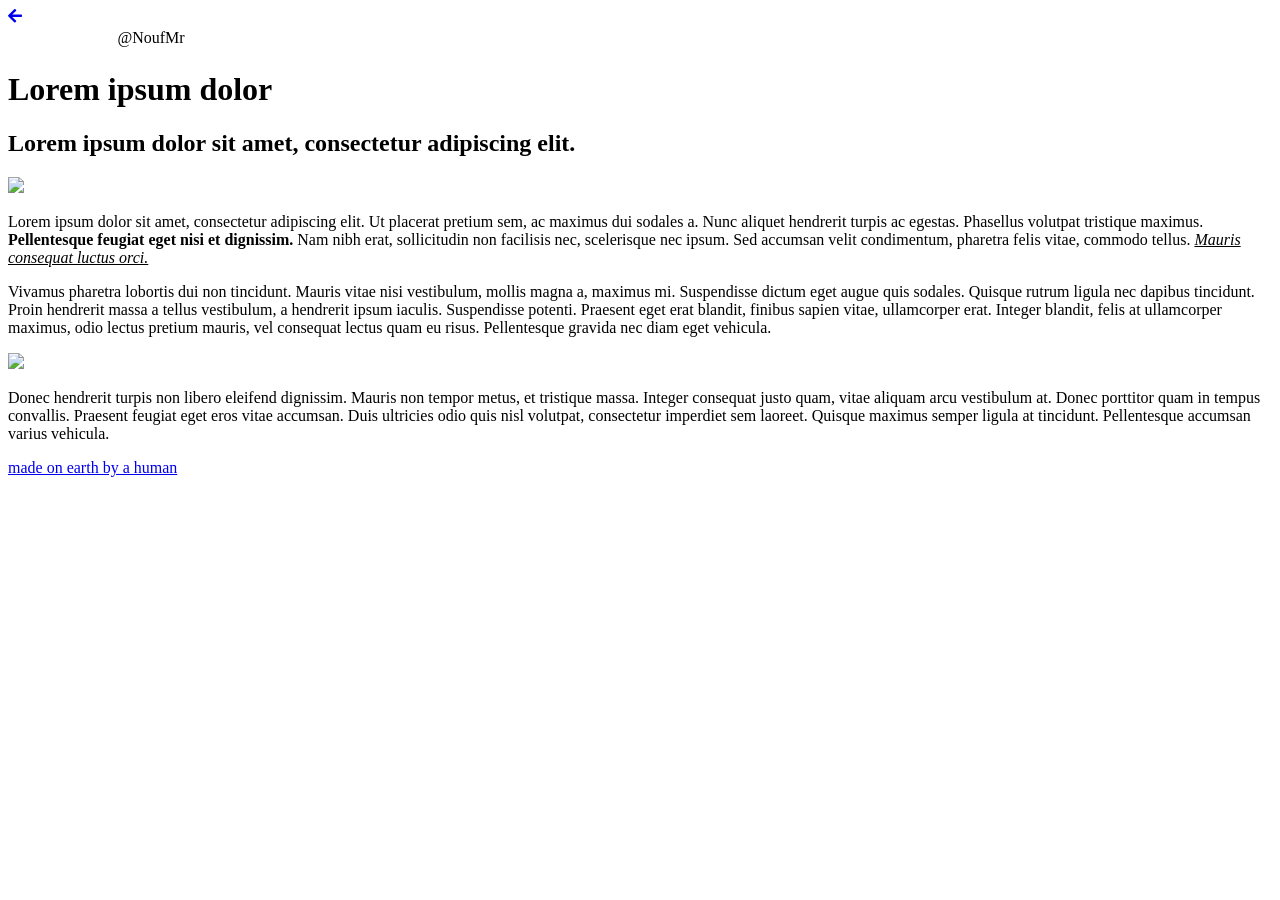
==== blog/blogTemplate.html @ 2b450ad7 "Add files via upload" ====
<!DOCTYPE html>
<html lang="en">
  <head>
    <meta charset="UTF-8" />
    <meta name="viewport" content="width=device-width, initial-scale=1.0" />
    <meta http-equiv="X-UA-Compatible" content="ie=edge" />
    <title>Lorem ipsum dolor</title>
    <link
      rel="stylesheet"
      href="https://cdnjs.cloudflare.com/ajax/libs/animate.css/3.7.0/animate.min.css"
    />
    <link
      rel="stylesheet"
      href="https://use.fontawesome.com/releases/v5.7.1/css/all.css"
      integrity="sha384-fnmOCqbTlWIlj8LyTjo7mOUStjsKC4pOpQbqyi7RrhN7udi9RwhKkMHpvLbHG9Sr"
      crossorigin="anonymous"
    />
    <script
      src="https://code.jquery.com/jquery-3.4.1.min.js"
      integrity="sha256-CSXorXvZcTkaix6Yvo6HppcZGetbYMGWSFlBw8HfCJo="
      crossorigin="anonymous"
    ></script>
  </head>
  <body>
    <div id="loading">
      <div id="spinner"></div>
    </div>
    <a href="/" class="go_back"><i class="fas fa-arrow-left"></i></a>
    <div id="background_overlay"></div>
    <div id="background"></div>
    <table id="profile_blog">
      <tbody>
        <tr>
          <td style="width:8vw;"><div id="profile_img_blog"></div></td>
          <td style="width:52vw;">
            <div id="username_blog"></div>
          </td>
        </tr>
      </tbody>
    </table>
    <div id="blog-display">
      <h1 id="blog_title">Lorem ipsum dolor</h1>
      <h2 id="blog_sub_title">
        Lorem ipsum dolor sit amet, consectetur adipiscing elit.
      </h2>
      <div id="blog">
        <img
          src="https://images.unsplash.com/photo-1553748024-d1b27fb3f960?w=1450"
        />
        <p>
          Lorem ipsum dolor sit amet, consectetur adipiscing elit. Ut placerat
          pretium sem, ac maximus dui sodales a. Nunc aliquet hendrerit turpis
          ac egestas. Phasellus volutpat tristique maximus.
          <b>Pellentesque feugiat eget nisi et dignissim.</b> Nam nibh erat,
          sollicitudin non facilisis nec, scelerisque nec ipsum. Sed accumsan
          velit condimentum, pharetra felis vitae, commodo tellus.
          <u><i>Mauris consequat luctus orci.</i></u>
        </p>
        <p>
          Vivamus pharetra lobortis dui non tincidunt. Mauris vitae nisi
          vestibulum, mollis magna a, maximus mi. Suspendisse dictum eget augue
          quis sodales. Quisque rutrum ligula nec dapibus tincidunt.
          <span
            >Proin hendrerit massa a tellus vestibulum, a hendrerit ipsum
            iaculis. Suspendisse potenti.</span
          >
          Praesent eget erat blandit, finibus sapien vitae, ullamcorper erat.
          Integer blandit, felis at ullamcorper maximus, odio lectus pretium
          mauris, vel consequat lectus quam eu risus. Pellentesque gravida nec
          diam eget vehicula.
        </p>
        <img
          src="https://images.unsplash.com/photo-1556814278-8906c7d3a05f?w=1050"
        />
        <p>
          Donec hendrerit turpis non libero eleifend dignissim. Mauris non
          tempor metus, et tristique massa. Integer consequat justo quam, vitae
          aliquam arcu vestibulum at. Donec porttitor quam in tempus convallis.
          Praesent feugiat eget eros vitae accumsan. Duis ultricies odio quis
          nisl volutpat, consectetur imperdiet sem laoreet. Quisque maximus
          semper ligula at tincidunt. Pellentesque accumsan varius vehicula.
        </p>
      </div>
    </div>
    <div id="footer_blog">
      <a href="https://github.com/imfunniee" target="_blank"
        >made on earth by a human</a
      >
    </div>
    <script type="text/javascript">
      setTimeout(function() {
        document.getElementById("loading").classList.add("animated");
        document.getElementById("loading").classList.add("fadeOut");
        setTimeout(function() {
          document.getElementById("loading").classList.remove("animated");
          document.getElementById("loading").classList.remove("fadeOut");
          document.getElementById("loading").style.display = "none";
        }, 800);
      }, 1500);
      $.getJSON("../../config.json", function(user) {
        var icon = document.createElement("link");
        icon.setAttribute("rel", "icon");
        icon.setAttribute("href", user[0].userimg);
        icon.setAttribute("type", "image/png");
        document.getElementsByTagName("head")[0].appendChild(icon);
        document.getElementById(
          "profile_img_blog"
        ).style.background = `url('${user[0].userimg}') center center`;
        document.getElementById(
          "username_blog"
        ).innerHTML = `<span style="display:${
          user[0].name == null || !user[0].name ? "none" : "block"
        };">${user[0].name}</span>@${user[0].username}<b id="blog_time"></b>`;

        if ((user[0].theme = "dark.css")) {
          document.querySelector("#background_overlay").style.background =
            "linear-gradient(0deg, rgba(10, 10, 10, 1), rgba(10, 10, 10, 0.1))";
        } else {
          document.querySelector("#background_overlay").style.background =
            "linear-gradient(0deg, rgba(255, 255, 255, 1), rgba(255, 255, 255, 0.1))";
        }
      });
    </script>
  </body>
</html>
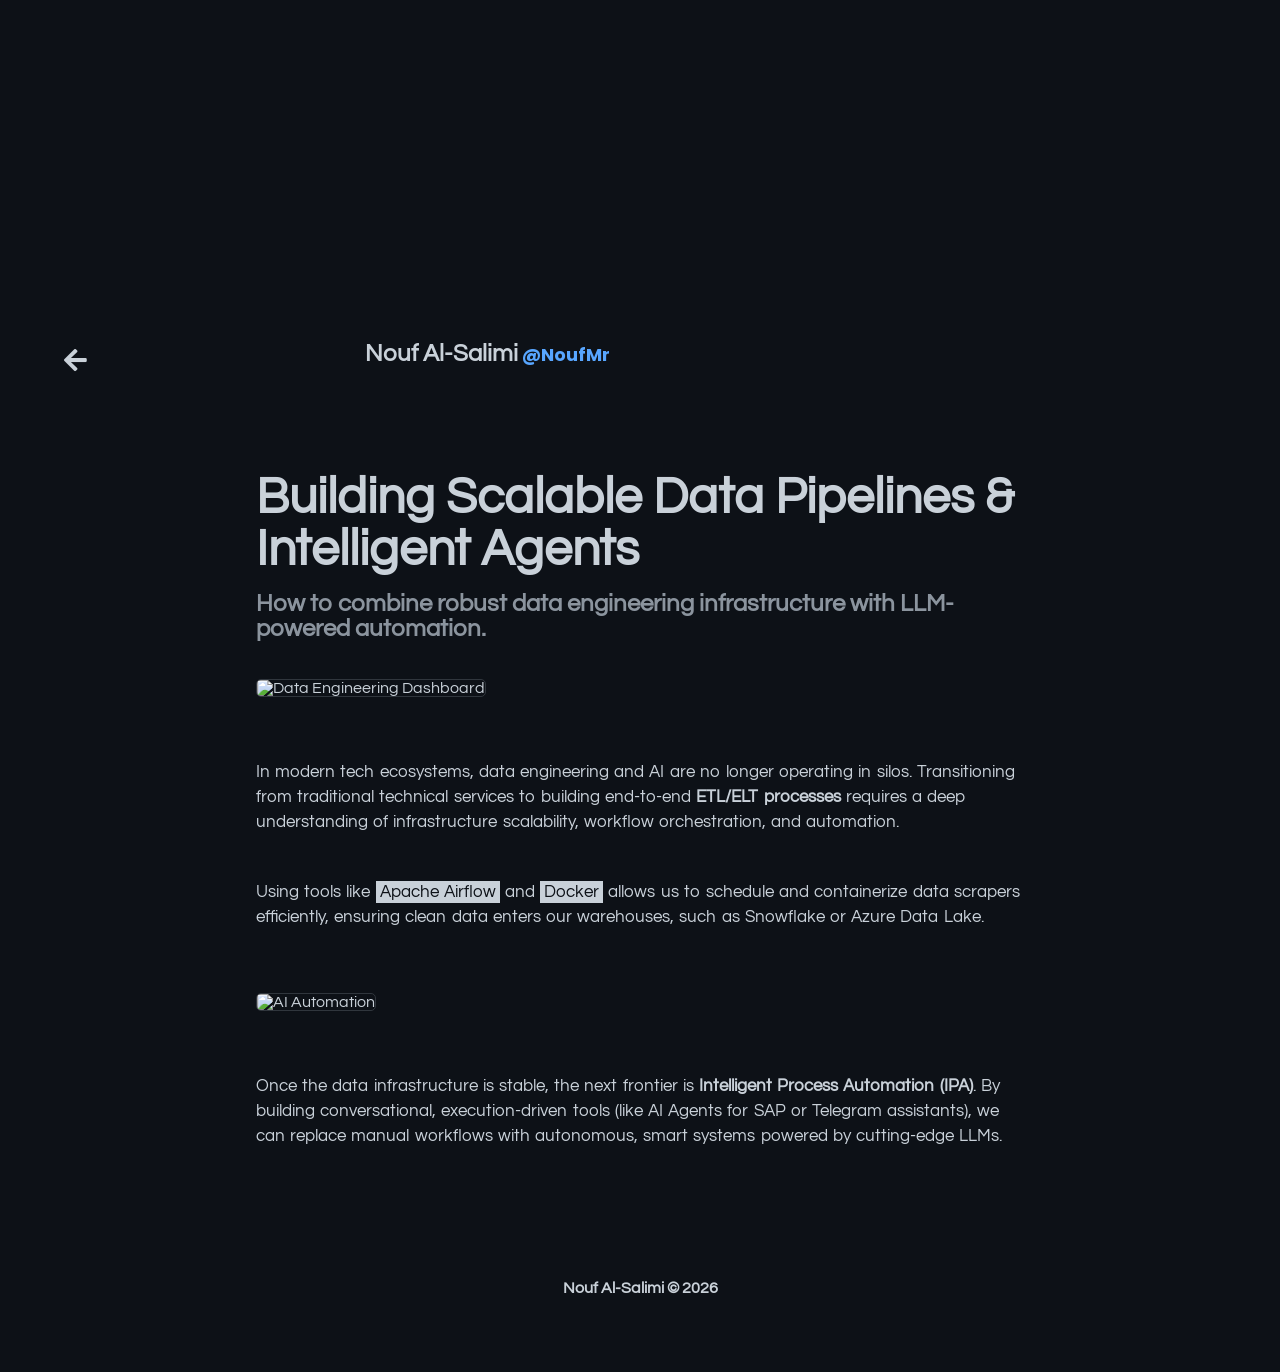
==== commit afe06511: "update1" ====
--- a/blog/blogTemplate.html
+++ b/blog/blogTemplate.html
@@ -4,7 +4,7 @@
     <meta charset="UTF-8" />
     <meta name="viewport" content="width=device-width, initial-scale=1.0" />
     <meta http-equiv="X-UA-Compatible" content="ie=edge" />
-    <title>Lorem ipsum dolor</title>
+    <title>Nouf Al-Salimi | Blog</title>
     <link
       rel="stylesheet"
       href="https://cdnjs.cloudflare.com/ajax/libs/animate.css/3.7.0/animate.min.css"
@@ -20,74 +20,72 @@
       integrity="sha256-CSXorXvZcTkaix6Yvo6HppcZGetbYMGWSFlBw8HfCJo="
       crossorigin="anonymous"
     ></script>
+    <!-- ربط ملف الـ CSS الأساسي لتوحيد الألوان والثيم -->
+    <link rel="stylesheet" href="../../index.css" />
   </head>
   <body>
+    <!-- شاشة التحميل المتناسقة -->
     <div id="loading">
       <div id="spinner"></div>
     </div>
+    
+    <!-- زر العودة للخلف -->
     <a href="/" class="go_back"><i class="fas fa-arrow-left"></i></a>
+    
     <div id="background_overlay"></div>
-    <div id="background"></div>
+    <div id="background" style="background-image: url('https://images.unsplash.com/photo-1618005182384-a83a8bd57fbe?w=1600');"></div>
+    
+    <!-- بيانات الكاتب (نوف السليمي) -->
     <table id="profile_blog">
       <tbody>
         <tr>
-          <td style="width:8vw;"><div id="profile_img_blog"></div></td>
+          <td style="width:8vw;">
+            <div id="profile_img_blog" style="background-image: url('https://github.com/NoufMr.png');"></div>
+          </td>
           <td style="width:52vw;">
-            <div id="username_blog"></div>
+            <div id="username_blog">
+              <span>Nouf Al-Salimi</span>
+              <a href="https://github.com/NoufMr" target="_blank" style="color: var(--accent-color); text-decoration: none;">@NoufMr</a>
+            </div>
           </td>
         </tr>
       </tbody>
     </table>
+
+    <!-- عرض محتوى المقال (هذا الجزء كمثال ويمكن للـ Gitfolio استبداله ديناميكياً) -->
     <div id="blog-display">
-      <h1 id="blog_title">Lorem ipsum dolor</h1>
+      <h1 id="blog_title">Building Scalable Data Pipelines & Intelligent Agents</h1>
       <h2 id="blog_sub_title">
-        Lorem ipsum dolor sit amet, consectetur adipiscing elit.
+        How to combine robust data engineering infrastructure with LLM-powered automation.
       </h2>
       <div id="blog">
         <img
-          src="https://images.unsplash.com/photo-1553748024-d1b27fb3f960?w=1450"
+          src="https://images.unsplash.com/photo-1551288049-bebda4e38f71?w=1450"
+          alt="Data Engineering Dashboard"
         />
         <p>
-          Lorem ipsum dolor sit amet, consectetur adipiscing elit. Ut placerat
-          pretium sem, ac maximus dui sodales a. Nunc aliquet hendrerit turpis
-          ac egestas. Phasellus volutpat tristique maximus.
-          <b>Pellentesque feugiat eget nisi et dignissim.</b> Nam nibh erat,
-          sollicitudin non facilisis nec, scelerisque nec ipsum. Sed accumsan
-          velit condimentum, pharetra felis vitae, commodo tellus.
-          <u><i>Mauris consequat luctus orci.</i></u>
+          In modern tech ecosystems, data engineering and AI are no longer operating in silos. Transitioning from traditional technical services to building end-to-end <b>ETL/ELT processes</b> requires a deep understanding of infrastructure scalability, workflow orchestration, and automation.
         </p>
         <p>
-          Vivamus pharetra lobortis dui non tincidunt. Mauris vitae nisi
-          vestibulum, mollis magna a, maximus mi. Suspendisse dictum eget augue
-          quis sodales. Quisque rutrum ligula nec dapibus tincidunt.
-          <span
-            >Proin hendrerit massa a tellus vestibulum, a hendrerit ipsum
-            iaculis. Suspendisse potenti.</span
-          >
-          Praesent eget erat blandit, finibus sapien vitae, ullamcorper erat.
-          Integer blandit, felis at ullamcorper maximus, odio lectus pretium
-          mauris, vel consequat lectus quam eu risus. Pellentesque gravida nec
-          diam eget vehicula.
+          Using tools like <span>Apache Airflow</span> and <span>Docker</span> allows us to schedule and containerize data scrapers efficiently, ensuring clean data enters our warehouses, such as Snowflake or Azure Data Lake.
         </p>
         <img
-          src="https://images.unsplash.com/photo-1556814278-8906c7d3a05f?w=1050"
+          src="https://images.unsplash.com/photo-1618005182384-a83a8bd57fbe?w=1050"
+          alt="AI Automation"
         />
         <p>
-          Donec hendrerit turpis non libero eleifend dignissim. Mauris non
-          tempor metus, et tristique massa. Integer consequat justo quam, vitae
-          aliquam arcu vestibulum at. Donec porttitor quam in tempus convallis.
-          Praesent feugiat eget eros vitae accumsan. Duis ultricies odio quis
-          nisl volutpat, consectetur imperdiet sem laoreet. Quisque maximus
-          semper ligula at tincidunt. Pellentesque accumsan varius vehicula.
+          Once the data infrastructure is stable, the next frontier is <b>Intelligent Process Automation (IPA)</b>. By building conversational, execution-driven tools (like AI Agents for SAP or Telegram assistants), we can replace manual workflows with autonomous, smart systems powered by cutting-edge LLMs.
         </p>
       </div>
     </div>
+
+    <!-- الفوتر الاحترافي -->
     <div id="footer_blog">
-      <a href="https://github.com/imfunniee" target="_blank"
-        >made on earth by a human</a
-      >
+      <a href="https://github.com/NoufMr" target="_blank">Nouf Al-Salimi &copy; 2026</a>
     </div>
+
     <script type="text/javascript">
+      // أنيميشن التحميل
       setTimeout(function() {
         document.getElementById("loading").classList.add("animated");
         document.getElementById("loading").classList.add("fadeOut");
@@ -96,29 +94,23 @@
           document.getElementById("loading").classList.remove("fadeOut");
           document.getElementById("loading").style.display = "none";
         }, 800);
-      }, 1500);
+      }, 1000);
+
+      // جلب بيانات الإعدادات الافتراضية للـ Theme وتعديل الـ Overlay ليتطابق مع الـ Dark Mode الخاص بكِ
       $.getJSON("../../config.json", function(user) {
         var icon = document.createElement("link");
         icon.setAttribute("rel", "icon");
-        icon.setAttribute("href", user[0].userimg);
+        icon.setAttribute("href", user[0].userimg || 'https://github.com/NoufMr.png');
         icon.setAttribute("type", "image/png");
         document.getElementsByTagName("head")[0].appendChild(icon);
-        document.getElementById(
-          "profile_img_blog"
-        ).style.background = `url('${user[0].userimg}') center center`;
-        document.getElementById(
-          "username_blog"
-        ).innerHTML = `<span style="display:${
-          user[0].name == null || !user[0].name ? "none" : "block"
-        };">${user[0].name}</span>@${user[0].username}<b id="blog_time"></b>`;
-
-        if ((user[0].theme = "dark.css")) {
-          document.querySelector("#background_overlay").style.background =
-            "linear-gradient(0deg, rgba(10, 10, 10, 1), rgba(10, 10, 10, 0.1))";
-        } else {
-          document.querySelector("#background_overlay").style.background =
-            "linear-gradient(0deg, rgba(255, 255, 255, 1), rgba(255, 255, 255, 0.1))";
-        }
+        
+        // التعديل هنا ليطابق درجات الأسود والأزرق الخاصة بالثيم الجديد الداكن
+        document.querySelector("#background_overlay").style.background =
+          "linear-gradient(0deg, #0d1117 20%, rgba(13, 17, 23, 0.6) 100%)";
+      }).fail(function() {
+        // حماية في حال عدم وجود ملف config.json
+        document.querySelector("#background_overlay").style.background =
+          "linear-gradient(0deg, #0d1117 20%, rgba(13, 17, 23, 0.6) 100%)";
       });
     </script>
   </body>
--- a/index.css
+++ b/index.css
@@ -0,0 +1,458 @@
+@import url("https://fonts.googleapis.com/css?family=Poppins");
+@import url("https://fonts.googleapis.com/css?family=Questrial");
+
+/* 🎨 إضافة الألوان المخصصة لهندسة البيانات والذكاء الاصطناعي (Tech Dark Theme) */
+:root {
+  --bg-color: #0d1117;          /* خلفية GitHub الداكنة الاحترافية */
+  --text-color: #c9d1d9;        /* لون النصوص مريح للقراءة */
+  --accent-color: #58a6ff;      /* اللون الأزرق المخصص للروابط والمؤشرات */
+  --card-bg: #161b22;           /* خلفية كروت المشاريع */
+  --border-color: #30363d;      /* لون الحواف والحدود */
+  --blog-gray-color: #8b949e;
+}
+
+body {
+  margin: 0%;
+  padding: 0%;
+  width: 100vw;
+  background: var(--bg-color);
+  color: var(--text-color);
+  max-width: 100vw;
+  overflow-x: hidden;
+  align-items: center;
+  font-family: "Poppins", sans-serif;
+}
+
+#loading {
+  width: 100vw;
+  height: 100vh;
+  position: fixed;
+  background: var(--bg-color);
+  z-index: 999;
+  display: flex;
+  justify-content: center;
+  flex-direction: column;
+  align-items: center;
+  top: 0;
+  bottom: 0;
+  left: 0;
+  right: 0;
+}
+
+#spinner {
+  animation: rotate 0.5s infinite linear;
+  width: 50px;
+  height: 50px;
+  border: 2px solid var(--border-color);
+  border-bottom: 2px solid var(--accent-color); /* تغيير لون التحميل للون المخصص */
+  border-radius: 50%;
+  margin: 0;
+}
+
+@keyframes rotate {
+  0% { transform: rotate(0deg); }
+  100% { transform: rotate(360deg); }
+}
+
+#profile {
+  width: 24vw;
+  padding: 4vh 3vw;
+  height: 92vh;
+  display: flex;
+  flex-direction: column;
+  justify-content: center;
+  text-align: left;
+  background: var(--card-bg); /* خلفية كرت جانبية متناسقة */
+  border-right: 1px solid var(--border-color);
+  position: fixed;
+  color: var(--text-color) !important;
+}
+
+#display {
+  width: 64vw;
+  padding: 4vh 3vw;
+  height: 92vh;
+  display: inline-block;
+  padding-left: 33vw;
+}
+
+#display h1 {
+  font-size: 40px;
+  color: #fff;
+  font-weight: bold;
+  font-family: "Questrial", sans-serif;
+  border-bottom: 2px solid var(--border-color);
+  padding-bottom: 10px;
+  margin-bottom: 30px;
+}
+
+.emoji {
+  width: 18px;
+  height: 18px;
+}
+
+#profile_img_blog {
+  border-radius: 50%;
+  width: 90px;
+  height: 90px;
+  background-size: cover !important;
+  background-repeat: no-repeat;
+}
+
+#username_blog {
+  font-size: 18px;
+  color: var(--text-color);
+  font-family: "Poppins", sans-serif;
+  font-weight: bold;
+}
+
+#username_blog span {
+  font-size: 24px;
+  font-family: "Questrial", sans-serif !important;
+}
+
+#username_blog b {
+  font-size: 12px;
+  font-family: "Poppins", sans-serif;
+  font-weight: bold;
+}
+
+#blog-display {
+  width: 60vw;
+  margin: 0px 20vw;
+  text-align: left;
+  margin-top: 3vh;
+  z-index: 1;
+  padding: 1vh 0px;
+  font-family: "Questrial", sans-serif;
+}
+
+#profile_blog {
+  width: 60vw;
+  margin: 0px 20vw;
+  margin-top: 34vh;
+  text-align: left;
+  z-index: 1;
+}
+
+#background_overlay {
+  width: 100vw;
+  height: 55vh;
+  position: absolute;
+  z-index: -1;
+  top: 0;
+  left: 0;
+}
+
+#background {
+  width: 100vw;
+  height: 55vh;
+  background-size: cover !important;
+  background-repeat: no-repeat !important;
+  position: absolute;
+  z-index: -2;
+  top: 0;
+  left: 0;
+}
+
+#blog-display h1 {
+  font-size: 50px;
+  color: var(--text-color);
+  font-weight: bold;
+  font-family: "Questrial", sans-serif;
+}
+
+#blog-display h2 {
+  color: var(--blog-gray-color);
+}
+
+#blog p {
+  font-size: 17px;
+  line-height: 25px;
+  word-spacing: 1.2px;
+  margin: 5vh 0px;
+}
+
+#blog p span {
+  padding: 2px 4px;
+  background: var(--text-color);
+  color: var(--bg-color) !important;
+}
+
+#blog img {
+  width: 100%;
+  margin: 2vh 0px;
+  border-radius: 5px;
+  border: 1px solid var(--border-color);
+}
+
+#header {
+  width: 63vw;
+  text-align: right;
+  padding: 3vh 0px;
+  position: absolute;
+}
+
+#header a {
+  color: var(--text-color);
+  text-decoration: none;
+  margin-left: 4vw;
+  font-weight: bold;
+}
+
+#footer_blog {
+  width: 90vw;
+  padding: 8vh 5vw;
+  text-align: center;
+}
+
+#footer_blog a {
+  color: var(--text-color) !important;
+  text-decoration: none;
+  font-family: "Questrial", sans-serif;
+  font-weight: bold;
+}
+
+#footer {
+  width: 100%;
+  padding: 8vh 0px;
+  text-align: center;
+  border-top: 1px solid var(--border-color);
+  margin-top: 50px;
+}
+
+#footer a {
+  color: var(--accent-color) !important;
+  text-decoration: none;
+  font-family: "Questrial", sans-serif;
+  font-weight: bold;
+}
+
+#profile_img {
+  width: 140px;
+  height: 140px;
+  min-width: 140px;
+  min-height: 140px;
+  max-width: 140px;
+  max-height: 140px;
+  border-radius: 50%; /* تحويلها لصورة دائرية احترافية */
+  border: 3px solid var(--border-color);
+  background-size: cover !important;
+  background-repeat: no-repeat !important;
+  margin-bottom: 20px;
+}
+
+#profile div {
+  font-weight: bold;
+  margin: 1.5vh 0px;
+}
+
+#username {
+  font-size: 22px;
+  font-weight: bold;
+  color: #fff;
+}
+
+#userbio {
+  font-size: 16px;
+  font-family: "Poppins", sans-serif;
+  width: 100%;
+  color: var(--blog-gray-color);
+  line-height: 1.4;
+}
+
+#about {
+  font-size: 15px;
+  font-family: "Questrial", sans-serif;
+}
+
+#about a,
+#username a {
+  color: var(--accent-color) !important;
+  text-decoration: none;
+  font-weight: bold;
+}
+
+#about a:hover,
+#username a:hover {
+  text-decoration: underline;
+}
+
+#about span {
+  margin: 1.5vh 0px;
+  display: block;
+  color: var(--text-color);
+}
+
+#about span i {
+  font-size: 16px;
+  margin-right: 10px;
+  color: var(--accent-color);
+}
+
+#work, #forks, #blog_section {
+  margin: 2vh 0px;
+  padding: 2vh 0px !important;
+}
+
+.projects {
+  margin-left: -15px;
+}
+
+.projects a {
+  width: calc(49% - 30px);
+  display: flex;
+  text-decoration: none;
+}
+
+.projects section {
+  width: 100%;
+  padding: 2.5vh 5%;
+  margin: 1vh 0px;
+  display: inline-block;
+  border-radius: 6px;
+  color: var(--text-color);
+  background: var(--card-bg); /* إعطاء كروت المشاريع لونا مميزا عن الخلفية */
+  border: 1px solid var(--border-color);
+  box-shadow: 0px 0px 0px rgb(0, 0, 0, 0);
+  transition: 0.3s ease-in-out;
+}
+
+.projects section:hover {
+  cursor: pointer;
+  border: 1px solid var(--accent-color); /* تأثير حواف مضيئة عند التمرير */
+  box-shadow: 0px 8px 24px rgba(0, 0, 0, 0.2);
+  transform: translateY(-3px);
+}
+
+.section_title {
+  font-size: 20px;
+  font-weight: bold;
+  margin: 1vh 0px;
+  color: #fff;
+  word-wrap: break-word;
+}
+
+.about_section {
+  font-size: 14px;
+  font-family: "Poppins", sans-serif;
+  margin: 2vh 0px;
+  font-weight: normal;
+  color: var(--blog-gray-color);
+  word-wrap: break-word;
+}
+
+.bottom_section {
+  margin: 1vh 0px;
+  font-size: 13px;
+  color: var(--blog-gray-color);
+}
+
+.bottom_section span {
+  margin-right: 20px;
+  font-weight: bold;
+}
+
+.bottom_section span i {
+  font-size: 14px;
+  color: var(--accent-color);
+}
+
+.socials {
+  color: var(--text-color);
+  text-decoration: none;
+  margin: 3vh 0px !important;
+}
+
+.socials span {
+  display: inline-block !important;
+  margin-right: 2vw !important;
+  font-weight: normal !important;
+}
+
+.socials span a {
+  color: var(--text-color) !important;
+}
+
+#blogs {
+  columns: 2;
+}
+
+#blog_title { font-size: 40px; color: #fff; }
+#blog_sub_title { font-size: 24px; margin-top: -2vh; color: var(--blog-gray-color); }
+
+#blogs section {
+  width: 100%;
+  display: inline-block;
+  border-radius: 6px;
+  color: var(--text-color);
+  background: var(--card-bg);
+  border: 1px solid var(--border-color);
+  transition: 0.3s ease-in-out;
+  padding: 0px;
+  margin: 2vh 0px;
+}
+
+#blogs section img {
+  width: 100%;
+  border-radius: 6px 6px 0px 0px;
+}
+
+.blog_container {
+  padding: 2.5vh 5%;
+}
+
+#blogs section:hover {
+  cursor: pointer;
+  border: 1px solid var(--accent-color);
+  transform: translateY(-3px);
+}
+
+.go_back {
+  position: absolute;
+  color: var(--text-color);
+  font-size: 26px;
+  margin-left: 5vw;
+  margin-top: 4vh;
+}
+
+::selection {
+  color: #fff;
+  background: var(--accent-color);
+}
+
+@media (max-width: 800px) {
+  #profile {
+    width: 90vw;
+    padding: 4vh 5vw;
+    height: auto;
+    text-align: center;
+    position: relative;
+    border-right: none;
+    border-bottom: 1px solid var(--border-color);
+  }
+
+  #display {
+    width: 90vw;
+    padding: 4vh 5vw;
+    height: auto;
+    display: inline-block;
+    padding-left: 5vw;
+  }
+
+  #profile_img {
+    margin: 0px auto !important;
+  }
+
+  .projects a { width: 100%; }
+  .projects section { width: 100%; }
+  #blogs { columns: 1; }
+  #blogs section { width: 100%; }
+  #blog-display { width: 90vw; margin: 0px 5vw; }
+}
+
+/* Scrollbar Customization */
+::-webkit-scrollbar { width: 6px; height: 6px; }
+::-webkit-scrollbar-track { background: var(--bg-color); }
+::-webkit-scrollbar-thumb { background: var(--border-color); border-radius: 3px; }
+::-webkit-scrollbar-thumb:hover { background: var(--blog-gray-color); }
